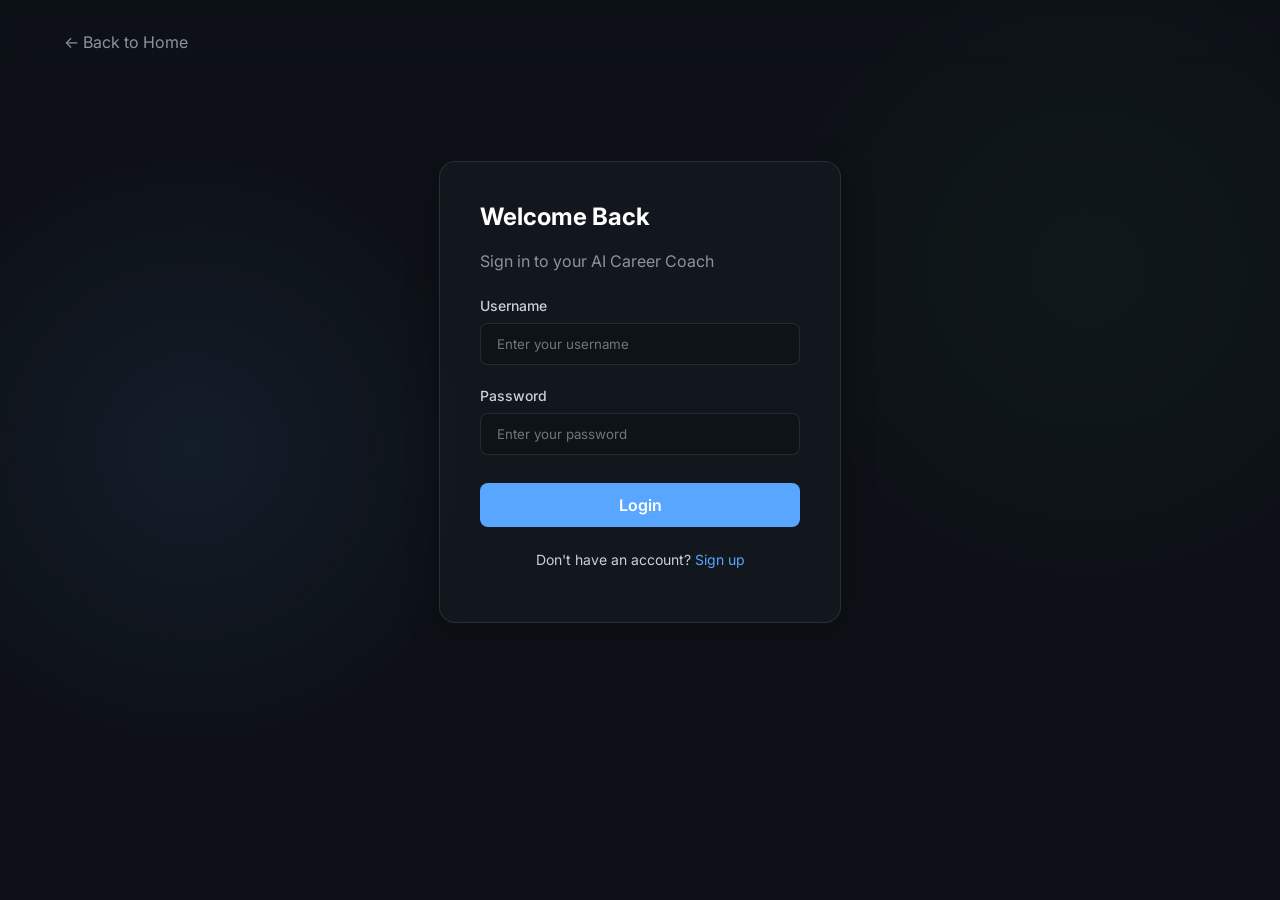
==== frontend/index.html @ 9a4d7f20 "first commit" ====
<!DOCTYPE html>
<html lang="en">
<head>
    <meta charset="UTF-8">
    <meta name="viewport" content="width=device-width, initial-scale=1.0">
    <title>AI Career Coach - Login</title>
    <link href="https://fonts.googleapis.com/css2?family=Inter:wght@400;500;600;700&display=swap" rel="stylesheet">
    <link rel="stylesheet" href="css/styles.css">
    <script>
        // Redirect to dashboard if already logged in
        if (localStorage.getItem('access_token')) {
            window.location.href = 'dashboard.html';
        }
    </script>
</head>
<body>
    <nav style="background: transparent; border-bottom: none; position: absolute; top:0; left:0; width: 100%;">
        <a href="landing.html" style="color: var(--text-secondary); margin-left: 2rem; display: flex; align-items: center; gap: 5px; margin-top:1rem;">
            ← Back to Home
        </a>
    </nav>
    <div class="center-content container">
        <div class="glass-panel auth-box">
            <h2 id="form-title">Welcome Back</h2>
            <p id="form-subtitle" style="color: var(--text-secondary); margin-bottom: 24px;">Sign in to your AI Career Coach</p>
            
            <div id="msg-box" class="hidden"></div>

            <form id="auth-form">
                <div id="username-group" class="hidden">
                    <label for="username">Set Username</label>
                    <input type="text" id="username" placeholder="Choose a username">
                </div>
                <div id="email-group" class="hidden">
                    <label for="email">Email</label>
                    <input type="email" id="email" placeholder="Enter your email">
                </div>

                <div id="login-identifier-group">
                    <label for="login-identifier">Username</label>
                    <input type="text" id="login-identifier" required placeholder="Enter your username">
                </div>

                <div id="password-group">
                    <label for="password">Password</label>
                    <input type="password" id="password" required placeholder="Enter your password">
                </div>

                <button type="submit" id="submit-btn" style="margin-top: 8px;">Login</button>
            </form>

            <p style="text-align: center; margin-top: 24px; font-size: 0.875rem;">
                <span id="toggle-text">Don't have an account?</span> 
                <a href="#" id="toggle-mode">Sign up</a>
            </p>
        </div>
    </div>
    <script src="js/auth.js"></script>
</body>
</html>
---- frontend/css/styles.css ----
/* Premium Dark Mode Design System */
:root {
  --bg-color: #0d1117;
  --surface-color: rgba(22, 27, 34, 0.7);
  --border-color: rgba(255, 255, 255, 0.1);
  --primary-color: #58a6ff;
  --primary-hover: #3182ce;
  --secondary-color: #8b949e;
  --text-primary: #c9d1d9;
  --text-secondary: #8b949e;
  --success-color: #2ea043;
  --error-color: #f85149;
  --font-family: 'Inter', -apple-system, BlinkMacSystemFont, "Segoe UI", Roboto, Helvetica, Arial, sans-serif;
}

body {
  margin: 0;
  padding: 0;
  background-color: var(--bg-color);
  background-image: radial-gradient(circle at 15% 50%, rgba(88, 166, 255, 0.08), transparent 25%),
    radial-gradient(circle at 85% 30%, rgba(46, 160, 67, 0.05), transparent 25%);
  color: var(--text-primary);
  font-family: var(--font-family);
  height: 100vh;
  display: flex;
  flex-direction: column;
  overflow: hidden;
}

/* Glassmorphism containers */
.glass-panel {
  background: var(--surface-color);
  backdrop-filter: blur(12px);
  -webkit-backdrop-filter: blur(12px);
  border: 1px solid var(--border-color);
  border-radius: 16px;
  padding: 2.5rem;
  box-shadow: 0 8px 32px 0 rgba(0, 0, 0, 0.3);
}

/* Form Elements */
label {
  font-size: 0.875rem;
  font-weight: 500;
  color: var(--text-primary);
}

input,
textarea {
  width: 100%;
  padding: 12px 16px;
  margin: 8px 0 20px 0;
  background: rgba(13, 17, 23, 0.6);
  border: 1px solid var(--border-color);
  border-radius: 8px;
  color: var(--text-primary);
  font-family: var(--font-family);
  transition: all 0.3s ease;
  box-sizing: border-box;
}

input:focus,
textarea:focus {
  outline: none;
  border-color: var(--primary-color);
  box-shadow: 0 0 0 2px rgba(88, 166, 255, 0.3);
}

button {
  background: var(--primary-color);
  color: #ffffff;
  border: none;
  padding: 12px 24px;
  border-radius: 8px;
  font-weight: 600;
  cursor: pointer;
  transition: all 0.2s ease;
  width: 100%;
  font-family: var(--font-family);
  font-size: 1rem;
}

button:hover {
  background: var(--primary-hover);
  transform: translateY(-1px);
}

button:active {
  transform: translateY(1px);
}

/* Additional utility classes */
.container {
  max-width: 1000px;
  margin: 0 auto;
  padding: 2rem;
}

.center-content {
  display: flex;
  justify-content: center;
  align-items: center;
  min-height: 80vh;
}

.auth-box {
  width: 100%;
  max-width: 400px;
}

.hidden {
  display: none !important;
}

.error-message {
  color: var(--error-color);
  font-size: 0.875rem;
  margin-bottom: 1.5rem;
  background: rgba(248, 81, 73, 0.1);
  padding: 10px;
  border-radius: 6px;
  border: 1px solid rgba(248, 81, 73, 0.4);
}

.success-message {
  color: var(--success-color);
  font-size: 0.875rem;
  margin-bottom: 1.5rem;
  background: rgba(46, 160, 67, 0.1);
  padding: 10px;
  border-radius: 6px;
  border: 1px solid rgba(46, 160, 67, 0.4);
}

/* Typography */
h1,
h2,
h3 {
  color: #ffffff;
  margin-top: 0;
}

a {
  color: var(--primary-color);
  text-decoration: none;
  transition: color 0.2s;
}

a:hover {
  color: var(--primary-hover);
  text-decoration: underline;
}

/* Skeleton Loading */
.loading-spinner {
  border: 3px solid var(--surface-color);
  border-top: 3px solid var(--primary-color);
  border-radius: 50%;
  width: 30px;
  height: 30px;
  animation: spin 1s linear infinite;
  margin: 20px auto;
}

@keyframes spin {
  0% {
    transform: rotate(0deg);
  }

  100% {
    transform: rotate(360deg);
  }
}

/* Navbar */
nav {
  display: flex;
  justify-content: space-between;
  align-items: center;
  padding: 1rem 2rem;
  border-bottom: 1px solid var(--border-color);
  background: rgba(13, 17, 23, 0.8);
  backdrop-filter: blur(8px);
  position: relative;
  z-index: 1000;
}

.nav-logo {
  font-weight: 700;
  font-size: 1.25rem;
  color: var(--text-primary);
  text-decoration: none;
  display: flex;
  align-items: center;
  gap: 10px;
}

.nav-links button {
  width: auto;
  padding: 8px 16px;
  background: transparent;
  border: 1px solid var(--border-color);
}

.nav-links button:hover {
  background: var(--surface-color);
}

/* Cards for dashboard and recommendations */
.grid {
  display: grid;
  grid-template-columns: repeat(auto-fill, minmax(300px, 1fr));
  gap: 1.5rem;
  margin-top: 1.5rem;
}

.badge {
  display: inline-block;
  padding: 4px 8px;
  background: rgba(88, 166, 255, 0.15);
  color: var(--primary-color);
  border-radius: 12px;
  font-size: 0.75rem;
  font-weight: 600;
  margin-right: 6px;
  margin-bottom: 6px;
}

/* Sidebar Dashboard Layout */
.dashboard-wrapper {
  display: flex;
  flex: 1;
  overflow: hidden;
}

.sidebar {
  width: 250px;
  background: rgba(13, 17, 23, 0.8);
  border-right: 1px solid var(--border-color);
  padding: 2rem 0;
  flex-shrink: 0;
  overflow-y: auto;
}

.sidebar-menu {
  list-style: none;
  padding: 0;
  margin: 1rem 0 0 0;
}

.sidebar-menu li {
  padding: 1rem 1.5rem;
  color: var(--text-secondary);
  cursor: pointer;
  transition: all 0.2s;
  font-weight: 500;
  display: flex;
  align-items: center;
  gap: 12px;
}

.sidebar-menu li:hover {
  background: rgba(88, 166, 255, 0.1);
  color: var(--text-primary);
}

.sidebar-menu li.active {
  background: rgba(88, 166, 255, 0.15);
  color: var(--primary-color);
  border-right: 3px solid var(--primary-color);
}

.icon {
  font-size: 1.2rem;
}

.main-content {
  flex-grow: 1;
  padding: 2rem 3rem;
  overflow-y: auto;
}

.tab-content {
  animation: fadeIn 0.3s ease-in-out;
}

@keyframes fadeIn {
  from {
    opacity: 0;
    transform: translateY(5px);
  }

  to {
    opacity: 1;
    transform: translateY(0);
  }
}

.course-card {
  background: rgba(13, 17, 23, 0.6);
  border: 1px solid var(--border-color);
  border-radius: 8px;
  padding: 1.5rem;
  transition: transform 0.2s, box-shadow 0.2s;
}

.course-card:hover {
  transform: translateY(-4px);
  box-shadow: 0 4px 12px rgba(88, 166, 255, 0.2);
  border-color: rgba(88, 166, 255, 0.4);
}

.course-platform {
  font-size: 0.75rem;
  color: #d2a8ff;
  text-transform: uppercase;
  letter-spacing: 0.5px;
  font-weight: 600;
  display: block;
  margin-bottom: 8px;
}

.course-title {
  font-size: 1.1rem;
  font-weight: 600;
  color: var(--text-primary);
  margin-bottom: 12px;
}

.course-reason {
  font-size: 0.875rem;
  color: var(--text-secondary);
  line-height: 1.5;
}

/* Notifications UI */
.notification-item {
  padding: 0.8rem;
  border-bottom: 1px solid var(--border-color);
  border-radius: 6px;
  cursor: pointer;
  transition: background 0.2s;
  display: flex;
  flex-direction: column;
  gap: 4px;
}

.notification-item:hover {
  background: rgba(88, 166, 255, 0.1);
}

.notification-item:last-child {
  border-bottom: none;
}

.notification-title {
  font-weight: 600;
  font-size: 0.9rem;
  color: var(--text-primary);
}

.notification-type-jobfair {
  color: #79c0ff;
  font-size: 0.75rem;
  text-transform: uppercase;
  font-weight: 700;
}

.notification-type-interview {
  color: #d2a8ff;
  font-size: 0.75rem;
  text-transform: uppercase;
  font-weight: 700;
}

/* Custom Scrollbar for Dropdown */
#notification-list::-webkit-scrollbar {
  width: 6px;
}
#notification-list::-webkit-scrollbar-track {
  background: transparent;
}
#notification-list::-webkit-scrollbar-thumb {
  background: var(--border-color);
  border-radius: 3px;
}
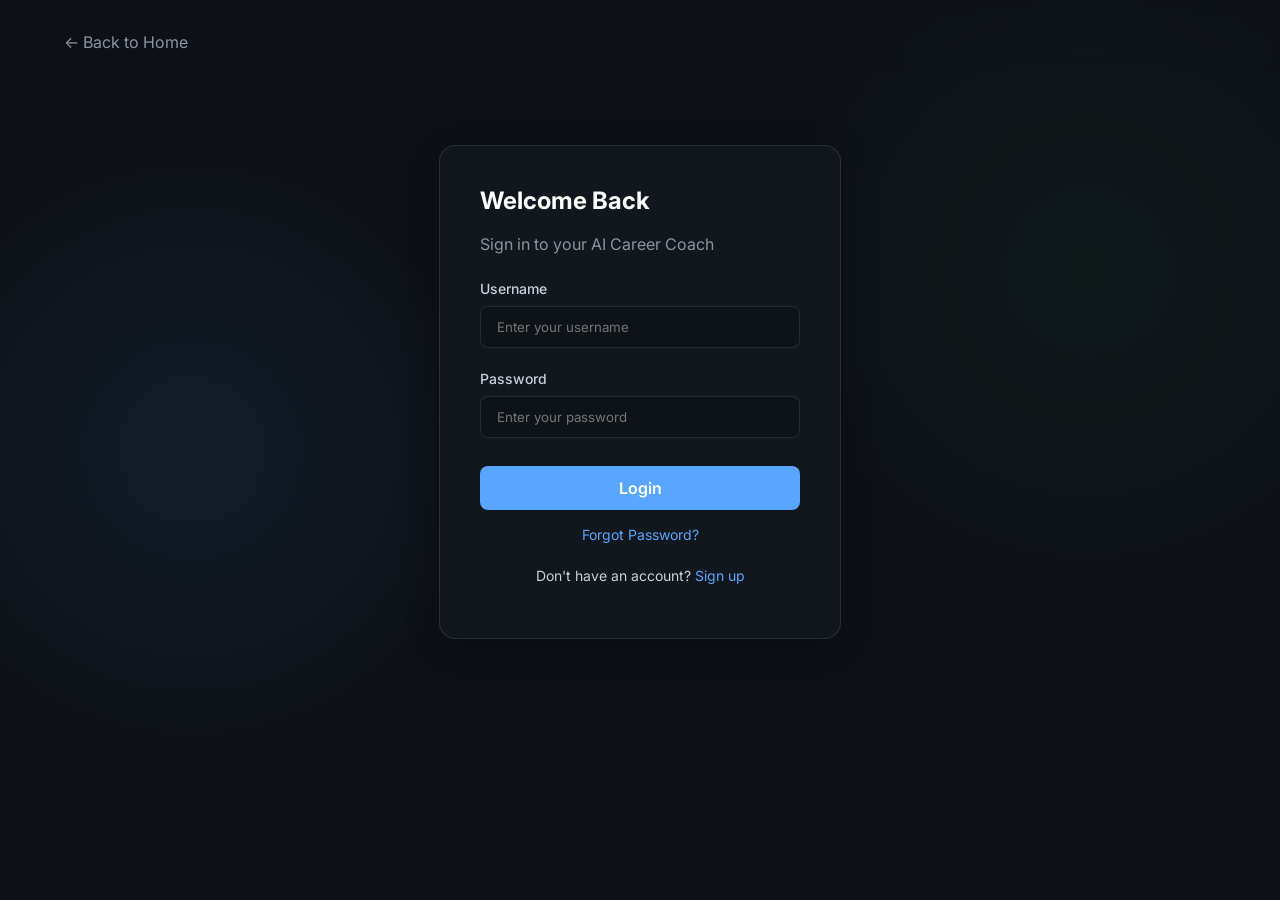
==== commit edbd6c8b: "Add files via upload" ====
--- a/frontend/index.html
+++ b/frontend/index.html
@@ -1,60 +1,82 @@
-<!DOCTYPE html>
-<html lang="en">
-<head>
-    <meta charset="UTF-8">
-    <meta name="viewport" content="width=device-width, initial-scale=1.0">
-    <title>AI Career Coach - Login</title>
-    <link href="https://fonts.googleapis.com/css2?family=Inter:wght@400;500;600;700&display=swap" rel="stylesheet">
-    <link rel="stylesheet" href="css/styles.css">
-    <script>
-        // Redirect to dashboard if already logged in
-        if (localStorage.getItem('access_token')) {
-            window.location.href = 'dashboard.html';
-        }
-    </script>
-</head>
-<body>
-    <nav style="background: transparent; border-bottom: none; position: absolute; top:0; left:0; width: 100%;">
-        <a href="landing.html" style="color: var(--text-secondary); margin-left: 2rem; display: flex; align-items: center; gap: 5px; margin-top:1rem;">
-            ← Back to Home
-        </a>
-    </nav>
-    <div class="center-content container">
-        <div class="glass-panel auth-box">
-            <h2 id="form-title">Welcome Back</h2>
-            <p id="form-subtitle" style="color: var(--text-secondary); margin-bottom: 24px;">Sign in to your AI Career Coach</p>
-            
-            <div id="msg-box" class="hidden"></div>
-
-            <form id="auth-form">
-                <div id="username-group" class="hidden">
-                    <label for="username">Set Username</label>
-                    <input type="text" id="username" placeholder="Choose a username">
-                </div>
-                <div id="email-group" class="hidden">
-                    <label for="email">Email</label>
-                    <input type="email" id="email" placeholder="Enter your email">
-                </div>
-
-                <div id="login-identifier-group">
-                    <label for="login-identifier">Username</label>
-                    <input type="text" id="login-identifier" required placeholder="Enter your username">
-                </div>
-
-                <div id="password-group">
-                    <label for="password">Password</label>
-                    <input type="password" id="password" required placeholder="Enter your password">
-                </div>
-
-                <button type="submit" id="submit-btn" style="margin-top: 8px;">Login</button>
-            </form>
-
-            <p style="text-align: center; margin-top: 24px; font-size: 0.875rem;">
-                <span id="toggle-text">Don't have an account?</span> 
-                <a href="#" id="toggle-mode">Sign up</a>
-            </p>
-        </div>
-    </div>
-    <script src="js/auth.js"></script>
-</body>
-</html>
+<!DOCTYPE html>
+<html lang="en">
+<head>
+    <meta charset="UTF-8">
+    <meta name="viewport" content="width=device-width, initial-scale=1.0">
+    <title>AI Career Coach - Login</title>
+    <link href="https://fonts.googleapis.com/css2?family=Inter:wght@400;500;600;700&display=swap" rel="stylesheet">
+    <link rel="stylesheet" href="css/styles.css">
+    <script>
+        // Redirect to dashboard if already logged in
+        if (localStorage.getItem('access_token')) {
+            window.location.href = 'dashboard.html';
+        }
+    </script>
+</head>
+<body>
+    <nav style="background: transparent; border-bottom: none; position: absolute; top:0; left:0; width: 100%;">
+        <a href="landing.html" style="color: var(--text-secondary); margin-left: 2rem; display: flex; align-items: center; gap: 5px; margin-top:1rem;">
+            ← Back to Home
+        </a>
+    </nav>
+    <div class="center-content container">
+        <div class="glass-panel auth-box">
+            <h2 id="form-title">Welcome Back</h2>
+            <p id="form-subtitle" style="color: var(--text-secondary); margin-bottom: 24px;">Sign in to your AI Career Coach</p>
+            
+            <div id="msg-box" class="hidden"></div>
+
+            <form id="auth-form">
+                <div id="username-group" class="hidden">
+                    <label for="username">Set Username</label>
+                    <input type="text" id="username" placeholder="Choose a username">
+                </div>
+                <div id="email-group" class="hidden">
+                    <label for="email">Email</label>
+                    <input type="email" id="email" placeholder="Enter your email">
+                </div>
+
+                <div id="login-identifier-group">
+                    <label for="login-identifier">Username</label>
+                    <input type="text" id="login-identifier" required placeholder="Enter your username">
+                </div>
+
+                <div id="password-group">
+                    <label for="password">Password</label>
+                    <input type="password" id="password" required placeholder="Enter your password">
+                </div>
+
+                <button type="submit" id="submit-btn" style="margin-top: 8px;">Login</button>
+            </form>
+
+            <p style="text-align: center; margin-top: 16px; font-size: 0.875rem;">
+                <a href="#" id="forgot-password-link">Forgot Password?</a>
+            </p>
+
+            <div id="reset-password-section" class="hidden" style="margin-top: 24px; padding-top: 24px; border-top: 1px solid var(--border);">
+                <h3 style="text-align: center; margin-bottom: 16px;">Reset Password</h3>
+                <form id="reset-form">
+                    <div>
+                        <label for="reset-token">Reset Token</label>
+                        <input type="text" id="reset-token" required placeholder="Enter reset token">
+                    </div>
+                    <div style="margin-top: 12px;">
+                        <label for="new-password">New Password</label>
+                        <input type="password" id="new-password" required placeholder="Enter new password">
+                    </div>
+                    <button type="submit" style="margin-top: 12px;">Reset Password</button>
+                </form>
+                <p style="text-align: center; margin-top: 12px; font-size: 0.875rem;">
+                    <a href="#" id="back-to-login">Back to Login</a>
+                </p>
+            </div>
+
+            <p style="text-align: center; margin-top: 24px; font-size: 0.875rem;">
+                <span id="toggle-text">Don't have an account?</span> 
+                <a href="#" id="toggle-mode">Sign up</a>
+            </p>
+        </div>
+    </div>
+    <script src="js/auth.js"></script>
+</body>
+</html>
--- a/frontend/css/styles.css
+++ b/frontend/css/styles.css
@@ -208,7 +208,7 @@
 
 /* Cards for dashboard and recommendations */
 .grid {
-  display: grid;
+  display: flex; overflow-x: auto; padding-bottom: 1rem; scroll-behavior: smooth;
   grid-template-columns: repeat(auto-fill, minmax(300px, 1fr));
   gap: 1.5rem;
   margin-top: 1.5rem;
@@ -284,6 +284,28 @@
   animation: fadeIn 0.3s ease-in-out;
 }
 
+.platform-tabs {
+  display: flex;
+  gap: 0.5rem;
+  margin-bottom: 1rem;
+  border-bottom: 1px solid var(--border-color);
+}
+
+.platform-tab {
+  background: transparent;
+  border: none;
+  color: var(--text-secondary);
+  padding: 0.5rem 1rem;
+  cursor: pointer;
+  border-radius: 4px 4px 0 0;
+  transition: all 0.2s;
+}
+
+.platform-tab.active {
+  background: var(--primary-color);
+  color: white;
+}
+
 @keyframes fadeIn {
   from {
     opacity: 0;
@@ -383,4 +405,181 @@
 #notification-list::-webkit-scrollbar-thumb {
   background: var(--border-color);
   border-radius: 3px;
-}+}
+/* Enhanced Companies Section Styling */
+.companies-grid {
+ display: flex; overflow-x: auto; padding-bottom: 1rem; scroll-behavior: smooth;
+ gap: 1.5rem;
+ margin-top: 1.5rem;
+}
+
+.company-card {
+ background: rgba(13, 17, 23, 0.6);
+ border: 1px solid var(--border-color);
+ border-radius: 12px;
+ padding: 1.5rem;
+ transition: all 0.3s ease;
+ cursor: pointer;
+ position: relative;
+ overflow: hidden;
+}
+
+.company-card:hover {
+ transform: translateY(-4px);
+ box-shadow: 0 8px 24px rgba(88, 166, 255, 0.2);
+ border-color: rgba(88, 166, 255, 0.4);
+}
+
+.company-card::before {
+ content: '';
+ position: absolute;
+ top: 0;
+ left: 0;
+ right: 0;
+ height: 4px;
+ background: linear-gradient(90deg, var(--primary-color), #79c0ff);
+ opacity: 0.7;
+ transition: opacity 0.3s ease;
+}
+
+.company-card:hover::before {
+ opacity: 1;
+}
+
+.company-name {
+ font-weight: 700;
+ font-size: 1.25rem;
+ margin-bottom: 0.75rem;
+ color: var(--text-primary);
+ display: flex;
+ align-items: center;
+ gap: 10px;
+}
+
+.company-link {
+ color: #79c0ff;
+ text-decoration: none;
+ font-size: 0.95rem;
+ background: rgba(88, 166, 255, 0.1);
+ padding: 0.6rem 1.2rem;
+ border-radius: 6px;
+ border: 1px solid rgba(88, 166, 255, 0.2);
+ display: inline-flex;
+ align-items: center;
+ gap: 8px;
+ transition: all 0.2s ease;
+ margin-top: 1rem;
+}
+
+.company-link:hover {
+ background: rgba(88, 166, 255, 0.2);
+ border-color: rgba(88, 166, 255, 0.4);
+ text-decoration: none;
+ transform: translateX(4px);
+}
+
+.platform-icon {
+ font-size: 1.1rem;
+}
+
+#recruiters-count {
+ color: var(--text-secondary);
+ font-size: 0.95rem;
+ margin-bottom: 1.5rem;
+ font-weight: 500;
+}
+
+.platform-tabs {
+ display: flex;
+ gap: 0.5rem;
+ margin-bottom: 2rem;
+ flex-wrap: wrap;
+ border-bottom: 1px solid var(--border-color);
+ padding-bottom: 0.5rem;
+}
+
+.platform-tab {
+ background: rgba(13, 17, 23, 0.6);
+ border: 1px solid var(--border-color);
+ color: var(--text-secondary);
+ padding: 0.75rem 1.5rem;
+ cursor: pointer;
+ border-radius: 8px;
+ transition: all 0.3s ease;
+ display: inline-flex;
+ align-items: center;
+ gap: 8px;
+ font-weight: 500;
+ min-height: 44px;
+}
+
+.platform-tab:hover {
+ background: rgba(88, 166, 255, 0.15);
+ color: var(--text-primary);
+ transform: translateY(-2px);
+}
+
+.platform-tab.active {
+ background: var(--primary-color);
+ color: white;
+ border-color: var(--primary-color);
+ box-shadow: 0 4px 12px rgba(88, 166, 255, 0.3);
+}
+
+.tab-icon {
+ font-size: 1.2rem;
+ margin-right: 4px;
+}
+
+.tab-label {
+ font-size: 0.95rem;
+ font-weight: 500;
+}
+
+.companies-grid::-webkit-scrollbar {
+ height: 8px;
+}
+
+.companies-grid::-webkit-scrollbar-track {
+ background: rgba(13, 17, 23, 0.3);
+ border-radius: 4px;
+}
+
+.companies-grid::-webkit-scrollbar-thumb {
+ background: var(--primary-color);
+ border-radius: 4px;
+}
+
+.company-card {
+ flex: 0 0 300px;
+ min-width: 300px;
+}
+
+/* Tab-like styling for company cards */
+.company-card {
+ border-radius: 8px 8px 0 0;
+ border-top-width: 4px;
+ border-top-style: solid;
+ border-top-color: var(--primary-color);
+ position: relative;
+}
+
+.company-card::after {
+ content: '';
+ position: absolute;
+ bottom: -4px;
+ left: 0;
+ right: 0;
+ height: 4px;
+ background: linear-gradient(90deg, transparent, var(--primary-color), transparent);
+ opacity: 0;
+ transition: opacity 0.3s ease;
+}
+
+.company-card:hover::after {
+ opacity: 0.5;
+}
+
+.company-name {
+ padding-top: 0.5rem;
+}
